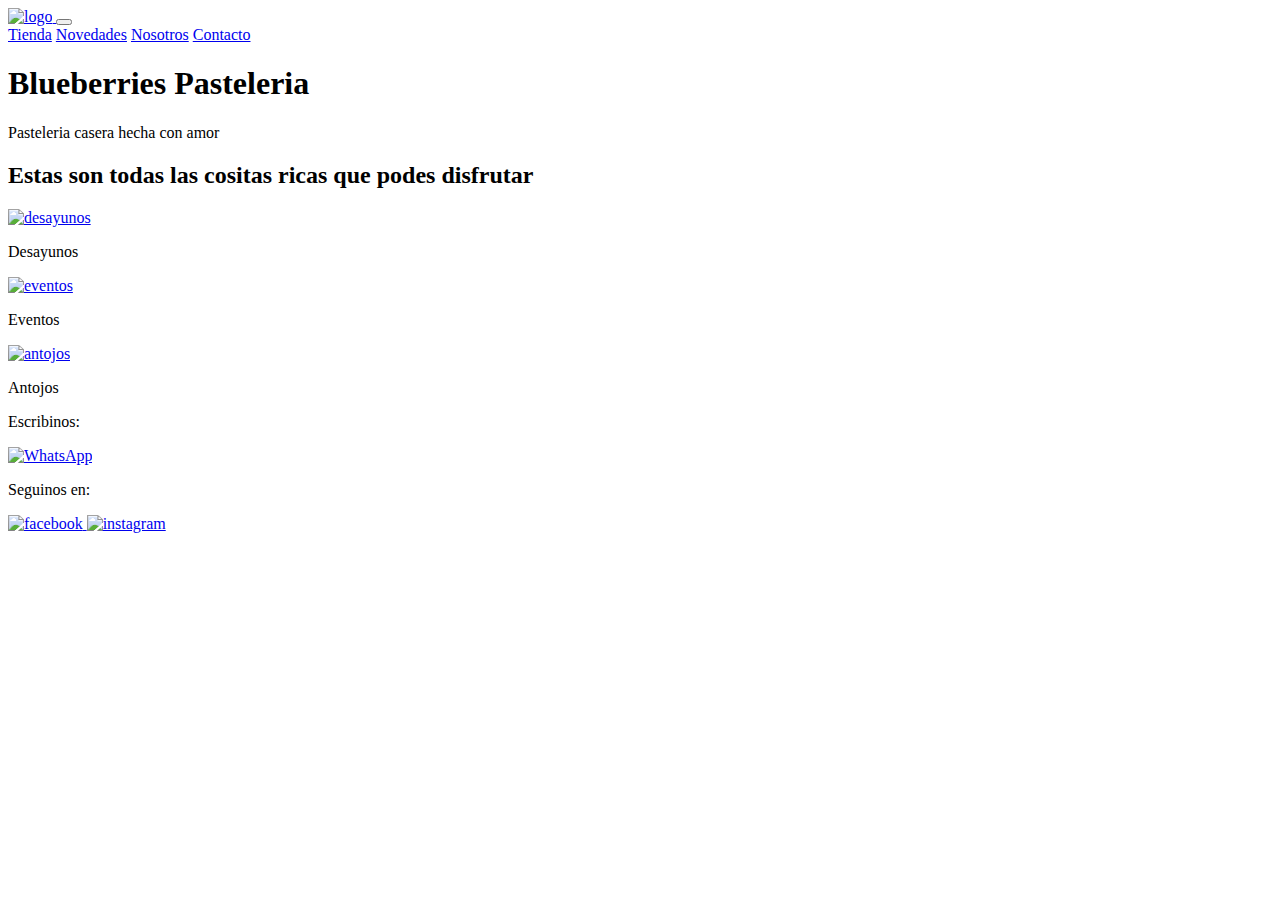
==== index.html @ 9e8bd780 "prueba git" ====
<!DOCTYPE html>
<html lang="en">
<head>
    <meta charset="UTF-8">
    <meta name="viewport" content="width=device-width, initial-scale=1.0">
    <!--font-->
    <link rel="preconnect" href="https://fonts.googleapis.com">
    <link rel="preconnect" href="https://fonts.gstatic.com" crossorigin>
    <link href="https://fonts.googleapis.com/css2?family=Alegreya&display=swap" rel="stylesheet">
    <!--bootstrap-->
    <link href="https://cdn.jsdelivr.net/npm/bootstrap@5.3.1/dist/css/bootstrap.min.css" 
    rel="stylesheet" 
    integrity="sha384-4bw+/aepP/YC94hEpVNVgiZdgIC5+VKNBQNGCHeKRQN+PtmoHDEXuppvnDJzQIu9" 
    crossorigin="anonymous">
    <!--css-->
    <link rel="stylesheet" href="CSS/style.css">
    <title>Blueberries Pastelería</title>
</head>

<body>
    <header>
        <nav class="navbar navbar-expand-lg bg-rosa">
            <div class="container-fluid">
              <a class="navbar-brand" href="index.html">
                <img src="imagenes/logo.jpg" alt="logo">
              </a>
              <button class="navbar-toggler" type="button" data-bs-toggle="collapse" data-bs-target="#navbarNavAltMarkup" aria-controls="navbarNavAltMarkup" aria-expanded="false" aria-label="Toggle navigation">
                <span class="navbar-toggler-icon"></span>
              </button>
              <div class="collapse navbar-collapse justify-content-end"   id="navbarNavAltMarkup">    
                <div class="navbar-nav">
                  <a class="nav-link" href="pages/tienda.html">Tienda</a>
                  <a class="nav-link" href="pages/novedades.html">Novedades</a>
                  <a class="nav-link" href="pages/nosotros.html">Nosotros</a>
                  <a class="nav-link" href="pages/contacto.html">Contacto</a>
                </div>
              </div>
            </div>
        </nav>
    </header>

    <!-- banner-->
    <section class="banner">
        <h1>Blueberries Pasteleria</h1>
        <p>Pasteleria casera hecha con amor</p>
    </section>

    <main>
        <!-- productos y servicios-->
        <section>
            <h2>Estas son todas las cositas ricas que podes disfrutar</h2>
            <div class="divPadreFlex">
                <div> 
                    <a href="pages/tienda.html">
                    <img src="imagenes/desayunos1.jpg" alt="desayunos">
                    </a>
                    <p class="productos"> Desayunos </p>
                </div>

                <div>
                    <a href="pages/tienda.html">
                    <img src="imagenes/eventos1.jpg" alt="eventos">
                    </a>
                    <p class="productos">Eventos</p>
                </div>

                <div>
                    <a href="pages/tienda.html">
                    <img src="imagenes/antojos1.jpg" alt="antojos">
                    </a>
                    <p class="productos">Antojos</p>
                </div>
            </div>
        </section>    
    </main>
    
    <footer>
        <!--Telefono-->
        <section>
            <p class="whatsapp">Escribinos:</p>
            <a href="https://web.whatsapp.com/" target="_blank">
            <img class="logowhatsapp" src="imagenes/WhatsApp_logo-color-vertical.svg.webp" alt="WhatsApp">
            </a>
        </section>
        
        <!--redes-->
        <section>
            <p class="redes">Seguinos en:</p>
            <a href="https://www.facebook.com/" target="_blank">
            <img class="logofacebook" src="imagenes/Facebook_f_logo_(2019).svg.webp" alt="facebook">
            </a>
            <a href="https://www.instagram.com" target="_blank">
            <img class="logoinstagram" src="imagenes/Instagram_logo_2016.svg.webp" alt="instagram">
            </a>
        </section>

    </footer>
    
    <!--javascript bootstrap-->
    <script 
        src="https://cdn.jsdelivr.net/npm/bootstrap@5.3.1/dist/js/bootstrap.bundle.min.js" 
        integrity="sha384-HwwvtgBNo3bZJJLYd8oVXjrBZt8cqVSpeBNS5n7C8IVInixGAoxmnlMuBnhbgrkm" 
        crossorigin="anonymous">
    </script>

</body>
</html>
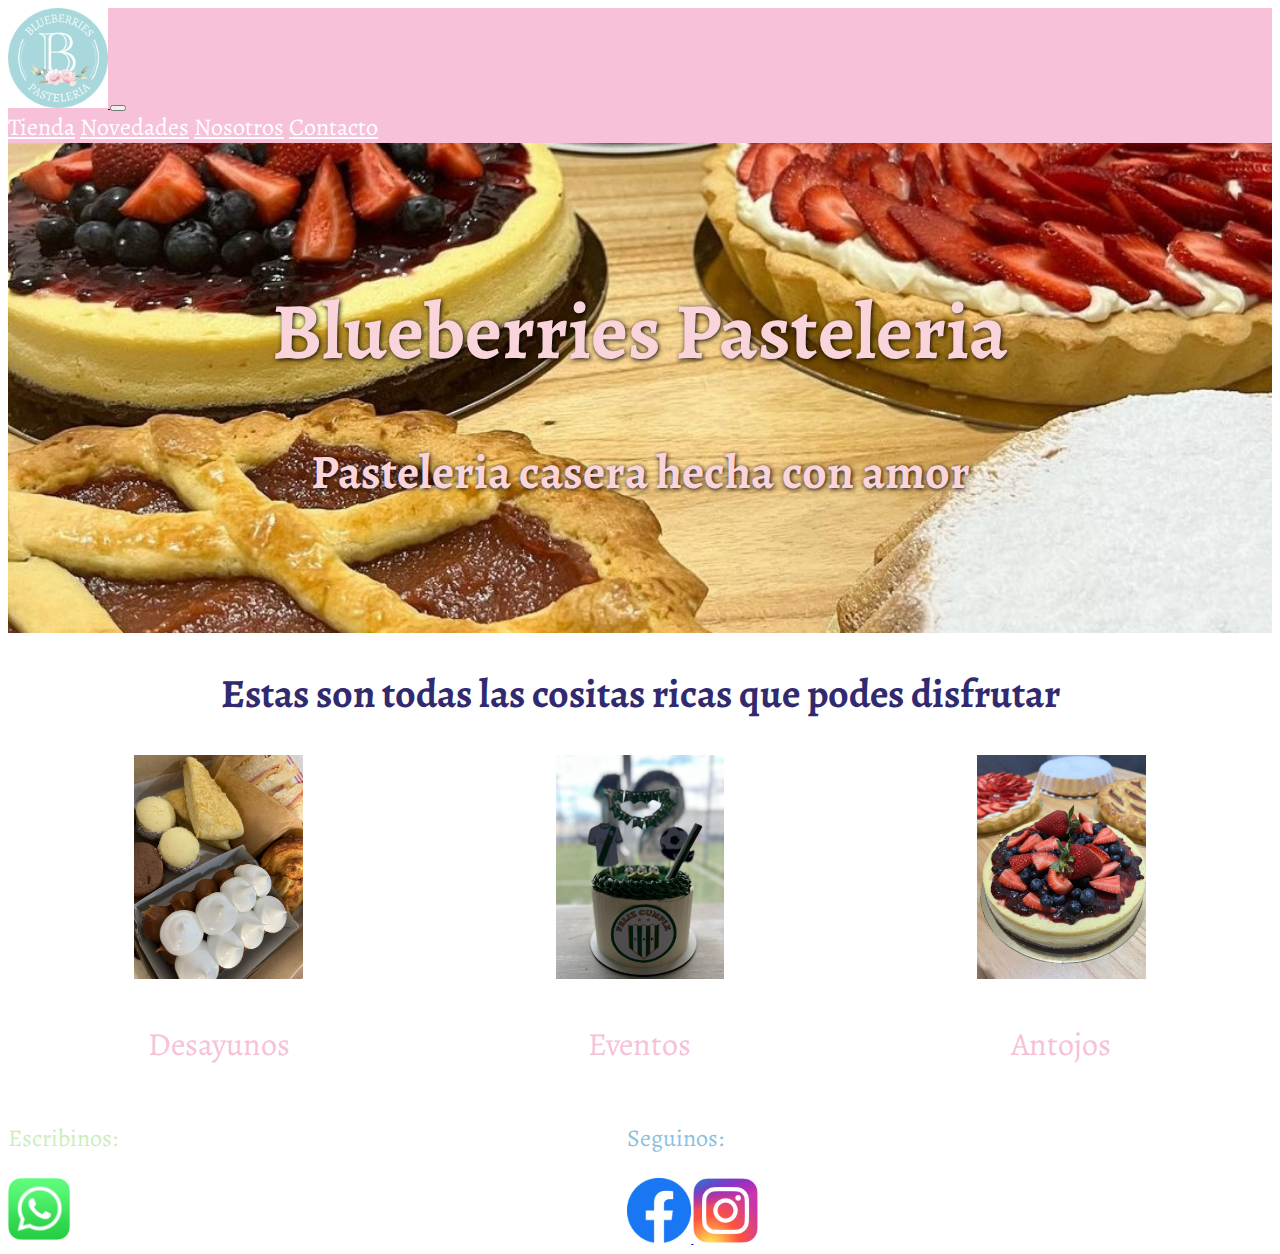
==== commit 0e59d348: "cambios footer" ====
--- a/index.html
+++ b/index.html
@@ -85,7 +85,7 @@
         
         <!--redes-->
         <section>
-            <p class="redes">Seguinos en:</p>
+            <p class="redes">Seguinos:</p>
             <a href="https://www.facebook.com/" target="_blank">
             <img class="logofacebook" src="imagenes/Facebook_f_logo_(2019).svg.webp" alt="facebook">
             </a>
--- a/CSS/style.css
+++ b/CSS/style.css
@@ -0,0 +1,374 @@
+/* colores 
+#F6C1D9 / Rosa fuerte
+#ED84B3 / Fucsia
+#AAD9DD / celeste
+#312A6F / azul
+#FAD4DB / rosa
+#BDCC8A / verde
+*/
+
+/*header*/
+header img{
+    width: 100px;
+}
+.bg-rosa{
+    background-color: #F6C1D9;
+}
+.navbar-nav{
+    font-family:'Alegreya', serif;
+    font-size: 1.5rem;
+}
+.nav-link{
+    color: white;
+}
+
+ /*body*/
+ body{
+    font-family: 'Alegreya', serif;
+    font-size: 62.5%;
+}
+
+/*index*/
+
+/*index-banner*/
+
+.banner{
+    background-image: url(../imagenes/banner1.jpg);
+    background-size: cover;
+    background-position: center;
+    color: #FAD4DB;
+    font-family:'Alegreya', serif;
+    font-weight: bold;
+    text-align: center;
+    text-shadow: 1px 1px 5px rgb(0, 0, 0);
+    padding: 80px 0px;
+}
+.banner h1{
+    font-size: 5rem;
+    color: #FAD4DB;
+    font-family:'Alegreya', serif;
+    font-weight: bold;
+    text-align: center;
+    box-sizing: border-box;
+}
+.banner p{
+    font-size: 3rem;
+}
+
+/*index-main*/
+
+main section h2{
+    color: #312A6F;
+    text-align: center;
+    font-size: 2.5rem;
+    
+}
+.divPadreFlex{
+    display: flex;
+    flex-direction: row;
+    justify-content: space-evenly;
+    text-align: center;
+    color: #F6C1D9;
+    font-size: 2rem;
+}
+main section div img{
+    width: 40%;
+}
+
+/*tienda*/
+.tienda{
+    font-family: 'Alegreya', serif;
+}
+.tienda h1{
+    font-size: 5rem;
+    color: #FAD4DB;
+}
+.tienda h2{
+    color: #ED84B3;
+    font-size: 3rem;
+}
+.card-text{
+    font-size: 1.5rem;
+    color: #312A6F;
+}
+.text-body-secondary{
+    font-size: 1rem;
+    color: #AAD9DD;
+}
+
+/*novedades*/
+.contenedor-grid img{
+    width: 300px;
+    height: 300px;
+}
+.contenedor-grid{
+    display: grid;
+    grid-template-areas: 
+    "h1       h1"  
+    "nuevo1 texto1" 
+    "texto2 nuevo2" 
+    "nuevo3 texto3" 
+    "texto4 nuevo4";
+
+    grid-template-rows: 200px 300px 300px 300px 300px ;
+    grid-template-columns: 1fr 1fr;
+    justify-content: center;
+    justify-items: start;
+}
+.grid-titulo{
+    grid-area: h1;
+    font-size: 5rem;
+    color: #FAD4DB;
+    font-family:'Alegreya', serif;
+    justify-self: center;
+}
+.novedades-img-1{
+    grid-area: nuevo1;
+    justify-self: right;
+    margin: 10px;
+    padding: 20px;
+}
+.novedades-titulo-1{
+    grid-area: texto1;
+    color: #ED84B3;
+    margin: 10px;
+    padding: 40px;
+}
+.novedades-texto-1{
+    grid-area: texto1;
+    font-family:'Alegreya', serif;
+    font-size: 1.3rem;
+    color: #AAD9DD;
+    margin: 10px;
+    padding: 40px;
+    align-self: center;
+}
+.novedades-img-2{
+    grid-area: nuevo2;
+    justify-self: left;
+    margin: 10px;
+    padding: 20px;
+}
+.novedades-titulo-2{
+    grid-area: texto2;
+    color: #ED84B3;
+    margin: 10px;
+    padding: 40px;
+}
+.novedades-texto-2{
+    grid-area: texto2;
+    font-family:'Alegreya', serif;
+    font-size: 1.3rem;
+    color: #AAD9DD;
+    margin: 10px;
+    padding: 40px;
+    align-self: center;
+}
+.novedades-img-3{
+    grid-area: nuevo3;
+    justify-self: right;
+    margin: 10px;
+    padding: 20px;
+}
+.novedades-titulo-3{
+    grid-area: texto3;
+    color: #ED84B3;
+    margin: 10px;
+    padding: 40px;
+}
+.novedades-texto-3{
+    grid-area: texto3;
+    font-family:'Alegreya', serif;
+    font-size: 1.3rem;
+    color: #AAD9DD;
+    margin: 10px;
+    padding: 40px;
+    align-self: center;
+}
+.novedades-img-4{
+    grid-area: nuevo4;
+    justify-self: left;
+    margin: 10px;
+    padding: 20px;
+}
+.novedades-titulo-4{
+    grid-area: texto4;
+    color: #ED84B3;
+    margin: 10px;
+    padding: 40px;
+}
+.novedades-texto-4{
+    grid-area: texto4;
+    font-family:'Alegreya', serif;
+    font-size: 1.3rem;
+    color: #AAD9DD;
+    margin: 10px;
+    padding: 40px;
+    align-self: center;
+}
+
+/*nosotros*/
+.nosotros h1{
+    font-size: 5rem;
+    color: #FAD4DB;
+}
+.textoPresentacion{
+    margin: 10px;
+    padding: 20px;
+    color: #FAF0D7;
+    text-align: left;
+    background-color: #8CC0DE;
+    font-size: 1.3rem;
+}   
+.fotoPresentacion{
+    width: 20%;
+    margin: 10px ;
+}
+.presentacion{
+    display: flex;
+    flex-direction: row;
+}
+
+/*contacto*/
+.contacto h1{
+    font-size: 5rem;
+    color: #FAD4DB;
+}
+main div form label{
+    font-size: 1rem;
+}
+
+/*footer*/
+footer{
+    display: flex;
+    flex-direction: row;
+    justify-content: space-evenly;
+}
+.whatsapp{
+    color: #CCEEBC;
+    font-size: 1.5rem;
+}
+.logowhatsapp{
+    width: 10%;
+}
+.redes{
+    color: #8CC0DE;
+    font-size: 1.5rem;
+}
+.logofacebook{
+    width: 10%;
+}
+.logoinstagram{
+    width: 10%;
+}
+
+/*mobile*/
+@media only screen and (max-width: 480px) {
+    /*index*/
+    .divPadreFlex{
+        flex-direction: column;
+    }
+    footer{
+        flex-direction: column;
+    }
+    /*nosotros*/
+    .presentacion{
+        flex-direction: column;
+    }
+    .fotoPresentacion{
+        width: 70%;
+        margin: 55px ;
+    }
+    /*novedades*/
+    .contenedor-grid{
+        display: grid;
+        grid-template-areas: 
+        "h1"  
+        "nuevo1"
+        "titulo1"
+        "texto1" 
+        "nuevo2"
+        "titulo2"
+        "texto2" 
+        "nuevo3"
+        "titulo3" 
+        "texto3"
+        "nuevo4"
+        "titulo4" 
+        "texto4";
+    
+        grid-template-rows: 100px 200px 50px 150px 200px 50px 150px 200px 50px 150px 200px 50px 150px;
+        grid-template-columns: 1fr;
+        align-items: center;
+        justify-items: center;
+    }
+    .grid-titulo{
+        grid-area: h1;
+        font-size: 4rem;
+    }
+    .novedades-img-1{
+        grid-area: nuevo1;
+        justify-self: center;
+        padding: 60px;
+    }
+    .novedades-titulo-1{
+        grid-area: titulo1;
+        margin: 10px;
+        padding: 40px;
+    }
+    .novedades-texto-1{
+        grid-area: texto1;
+        margin: 10px;
+        padding: 40px;
+        align-self: center;
+    }
+    .novedades-img-2{
+        grid-area: nuevo2;
+        justify-self: center;
+        padding: 60px;
+    }
+    .novedades-titulo-2{
+        grid-area: titulo2;
+        margin: 10px;
+        padding: 40px;
+    }
+    .novedades-texto-2{
+        grid-area: texto2;
+        margin: 10px;
+        padding: 40px;
+        align-self: center;
+    }
+    .novedades-img-3{
+        grid-area: nuevo3;
+        justify-self: center;
+        padding: 60px;
+    }
+    .novedades-titulo-3{
+        grid-area: titulo3;
+        margin: 10px;
+        padding: 40px;
+    }
+    .novedades-texto-3{
+        grid-area: texto3;
+        margin: 10px;
+        padding: 40px;
+        align-self: center;
+    }
+    .novedades-img-4{
+        grid-area: nuevo4;
+        justify-self: center;
+        padding: 60px;
+    }
+    .novedades-titulo-4{
+        grid-area: titulo4;
+        margin: 10px;
+        padding: 40px;
+    }
+    .novedades-texto-4{
+        grid-area: texto4;
+        margin: 10px;
+        padding: 40px;
+        align-self: center;
+    }
+    /*contacto*/
+}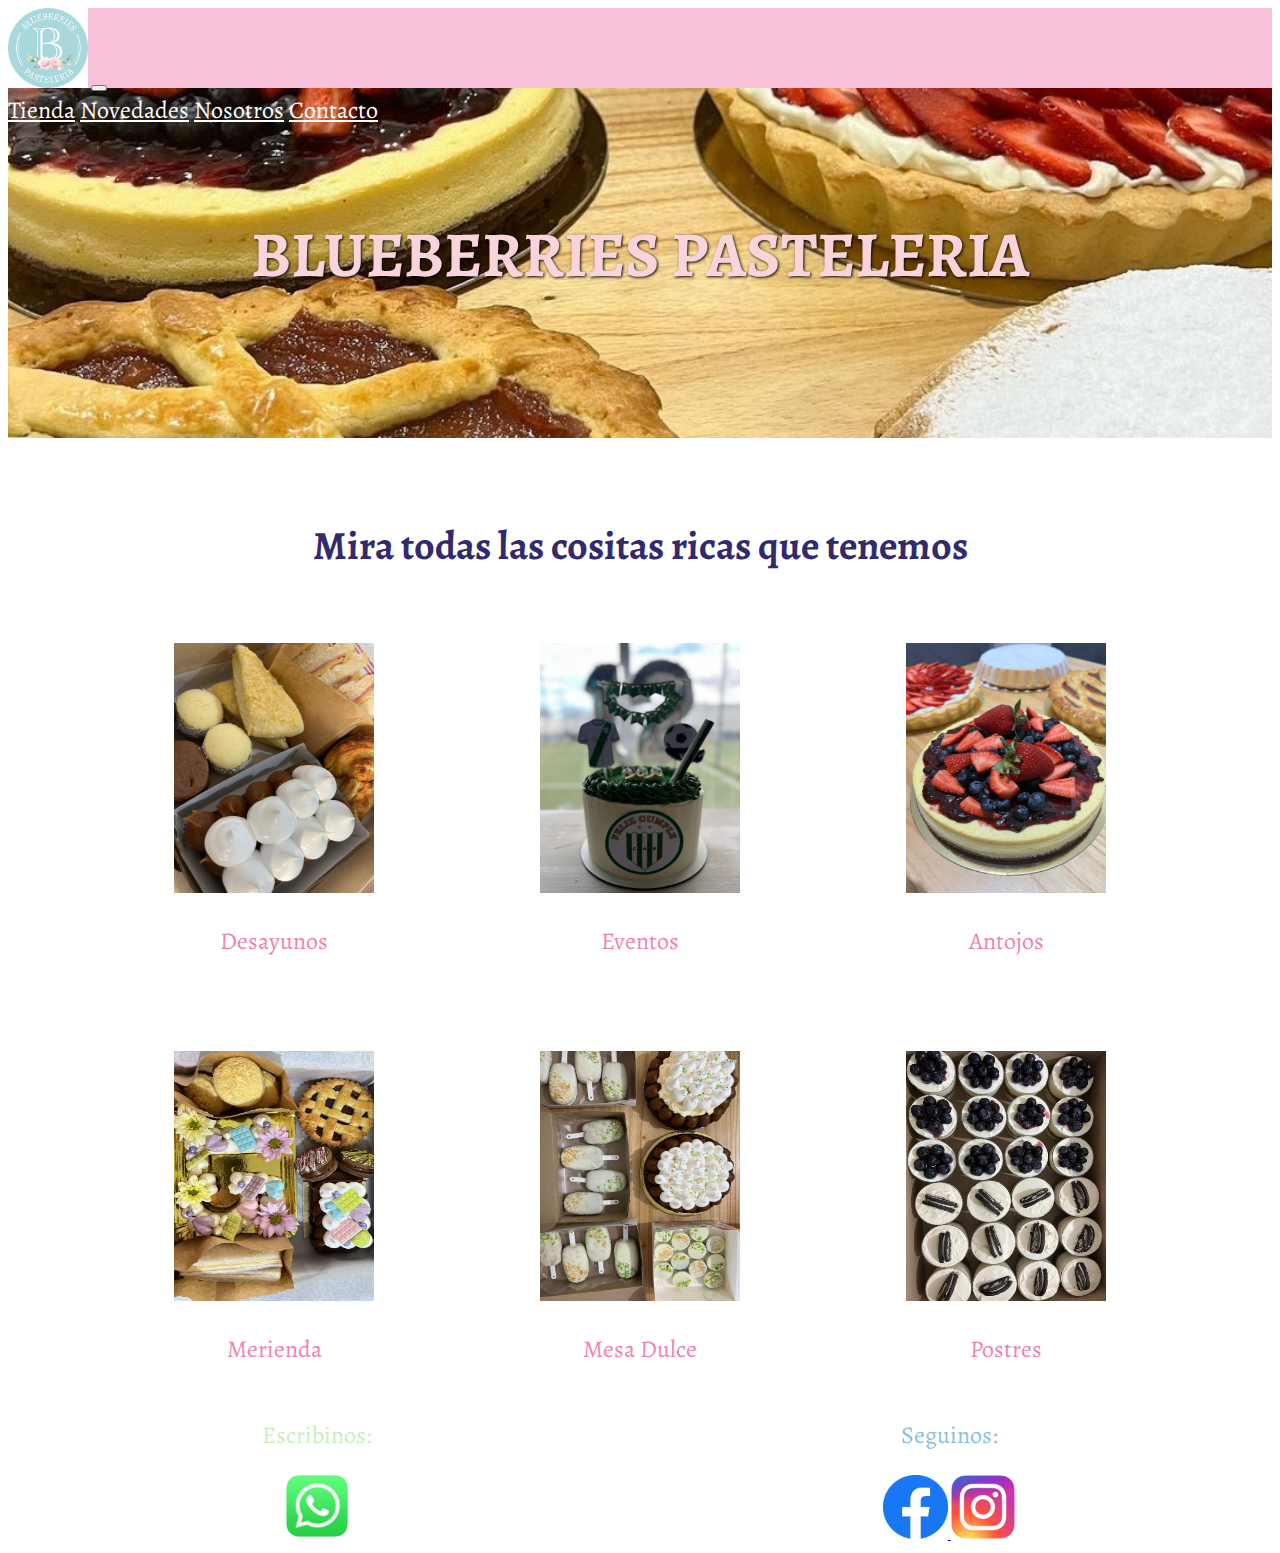
==== commit f7b29113: "agregado sass" ====
--- a/index.html
+++ b/index.html
@@ -14,6 +14,7 @@
     crossorigin="anonymous">
     <!--css-->
     <link rel="stylesheet" href="CSS/style.css">
+    <link rel="stylesheet" href="CSS/estilos.css">
     <title>Blueberries Pastelería</title>
 </head>
 
@@ -41,14 +42,14 @@
 
     <!-- banner-->
     <section class="banner">
-        <h1>Blueberries Pasteleria</h1>
-        <p>Pasteleria casera hecha con amor</p>
+        <h1>BLUEBERRIES PASTELERIA</h1>
+        <!--<p>Pasteleria casera hecha con amor</p>-->
     </section>
 
     <main>
         <!-- productos y servicios-->
         <section>
-            <h2>Estas son todas las cositas ricas que podes disfrutar</h2>
+            <h2>Mira todas las cositas ricas que tenemos</h2>
             <div class="divPadreFlex">
                 <div> 
                     <a href="pages/tienda.html">
@@ -72,6 +73,30 @@
                 </div>
             </div>
         </section>    
+        <section>
+            <div class="divPadreFlex">
+            <div> 
+                <a href="pages/tienda.html">
+                <img src="imagenes/merienda1.jpg" alt="meriendas">
+                </a>
+                <p class="productos"> Merienda </p>
+            </div>
+
+            <div>
+                <a href="pages/tienda.html">
+                <img src="imagenes/mesadulce.jpg" alt="mesa-dulce">
+                </a>
+                <p class="productos">Mesa Dulce</p>
+            </div>
+
+            <div>
+                <a href="pages/tienda.html">
+                <img src="imagenes/postres1.jpg" alt="postres">
+                </a>
+                <p class="productos">Postres</p>
+            </div>
+        </div>
+        </section>
     </main>
     
     <footer>
@@ -89,7 +114,7 @@
             <a href="https://www.facebook.com/" target="_blank">
             <img class="logofacebook" src="imagenes/Facebook_f_logo_(2019).svg.webp" alt="facebook">
             </a>
-            <a href="https://www.instagram.com" target="_blank">
+            <a href="https://www.instagram.com/blueberriespasteleria/" target="_blank">
             <img class="logoinstagram" src="imagenes/Instagram_logo_2016.svg.webp" alt="instagram">
             </a>
         </section>
--- a/CSS/style.css
+++ b/CSS/style.css
@@ -7,7 +7,7 @@
 #BDCC8A / verde
 */
 
-/*header*/
+/*header
 header img{
     width: 100px;
 }
@@ -21,16 +21,16 @@
 .nav-link{
     color: white;
 }
-
- /*body*/
+*/
+ /*body
  body{
     font-family: 'Alegreya', serif;
     font-size: 62.5%;
-}
+}*/
 
 /*index*/
 
-/*index-banner*/
+/*index-banner
 
 .banner{
     background-image: url(../imagenes/banner1.jpg);
@@ -53,15 +53,15 @@
 }
 .banner p{
     font-size: 3rem;
-}
-
-/*index-main*/
+}*/
+
+/*index-main
 
 main section h2{
     color: #312A6F;
     text-align: center;
     font-size: 2.5rem;
-    
+    margin-top: 80px;
 }
 .divPadreFlex{
     display: flex;
@@ -70,22 +70,24 @@
     text-align: center;
     color: #F6C1D9;
     font-size: 2rem;
+    margin-top: 70px;
 }
 main section div img{
     width: 40%;
-}
+}*/
 
 /*tienda*/
-.tienda{
+/*.tienda{
     font-family: 'Alegreya', serif;
 }
 .tienda h1{
     font-size: 5rem;
     color: #FAD4DB;
+    text-shadow: 1px 1px 5px rgb(0, 0, 0);
 }
 .tienda h2{
     color: #ED84B3;
-    font-size: 3rem;
+    font-size: 2.5rem;
 }
 .card-text{
     font-size: 1.5rem;
@@ -94,13 +96,15 @@
 .text-body-secondary{
     font-size: 1rem;
     color: #AAD9DD;
-}
+}*/
 
 /*novedades*/
+/*
 .contenedor-grid img{
     width: 300px;
     height: 300px;
 }
+
 .contenedor-grid{
     display: grid;
     grid-template-areas: 
@@ -114,14 +118,25 @@
     grid-template-columns: 1fr 1fr;
     justify-content: center;
     justify-items: start;
-}
-.grid-titulo{
+}*/
+/*.grid-titulo{
     grid-area: h1;
     font-size: 5rem;
     color: #FAD4DB;
     font-family:'Alegreya', serif;
     justify-self: center;
-}
+    align-self: center;
+}*/
+/*.novedades h1{
+    font-size: 5rem;
+    color: #FAD4DB;
+    text-shadow: 1px 1px 5px rgb(0, 0, 0);
+}
+.col{
+    padding: 60px;
+
+}*/
+/*
 .novedades-img-1{
     grid-area: nuevo1;
     justify-self: right;
@@ -205,12 +220,13 @@
     margin: 10px;
     padding: 40px;
     align-self: center;
-}
+}*/
 
 /*nosotros*/
-.nosotros h1{
-    font-size: 5rem;
-    color: #FAD4DB;
+/*.nosotros h1{
+    font-size: 5rem;
+    color: #FAD4DB;
+    text-shadow: 1px 1px 5px rgb(0, 0, 0);
 }
 .textoPresentacion{
     margin: 10px;
@@ -227,22 +243,25 @@
 .presentacion{
     display: flex;
     flex-direction: row;
-}
+}*/
 
 /*contacto*/
-.contacto h1{
-    font-size: 5rem;
-    color: #FAD4DB;
+/*.contacto h1{
+    font-size: 5rem;
+    color: #FAD4DB;
+    text-shadow: 1px 1px 5px rgb(0, 0, 0);
 }
 main div form label{
     font-size: 1rem;
-}
+}*/
 
 /*footer*/
-footer{
+/*footer{
     display: flex;
     flex-direction: row;
     justify-content: space-evenly;
+    text-align: center;
+    margin-top: 100px;
 }
 .whatsapp{
     color: #CCEEBC;
@@ -260,7 +279,7 @@
 }
 .logoinstagram{
     width: 10%;
-}
+}*/
 
 /*mobile*/
 @media only screen and (max-width: 480px) {
--- a/CSS/estilos.css
+++ b/CSS/estilos.css
@@ -0,0 +1,145 @@
+@import url('https://fonts.googleapis.com/css2?family=Alegreya&display=swap" rel="stylesheet');
+h1 {
+  color: #FAD4DB;
+  font-family: "Alegreya", serif;
+  font-size: 4rem;
+  text-shadow: 1px 1px 3px rgb(0, 0, 0);
+  font-weight: bold;
+}
+
+body {
+  font-family: "Alegreya", serif;
+  font-size: 1rem;
+}
+
+header .bg-rosa {
+  background-color: #F6C1D9;
+  height: 80px;
+}
+header .bg-rosa img {
+  width: 80px;
+}
+header .bg-rosa .navbar-nav {
+  font-family: "Alegreya", serif;
+  font-size: 1.5rem;
+}
+header .bg-rosa .navbar-nav .nav-link {
+  color: white;
+}
+
+footer {
+  display: flex;
+  flex-direction: row;
+  justify-content: space-evenly;
+  text-align: center;
+}
+footer .whatsapp {
+  color: #CCEEBC;
+  font-size: 1.5rem;
+  margin-top: 30px;
+}
+footer .logowhatsapp {
+  width: 10%;
+}
+footer .redes {
+  color: #8CC0DE;
+  font-size: 1.5rem;
+  margin-top: 30px;
+}
+footer .logofacebook, footer .logoinstagram {
+  width: 10%;
+}
+.banner {
+  background-image: url(../imagenes/banner1.jpg);
+  background-size: cover;
+  background-position: center;
+  text-align: center;
+  padding: 80px 0px;
+}
+.banner p {
+  font-size: 2.5rem;
+  color: #FAD4DB;
+  text-shadow: 1px 1px 3px rgb(0, 0, 0);
+}
+
+main h2 {
+  font-family: "Alegreya", serif;
+  color: #312A6F;
+  text-align: center;
+  font-size: 2.5rem;
+  margin-top: 80px;
+}
+main .divPadreFlex {
+  display: flex;
+  flex-direction: row;
+  justify-content: space-evenly;
+  text-align: center;
+  color: #ED84B3;
+  font-size: 1.5rem;
+  margin-top: 70px;
+}
+main .divPadreFlex img {
+  height: 250px;
+  width: 200px;
+}
+
+main .card {
+  margin-top: 30px;
+}
+main .card-title {
+  color: #ED84B3;
+  font-size: 1.7rem;
+  margin-top: 10px;
+}
+main .card-text {
+  font-family: "Alegreya", serif;
+  font-size: 1.3rem;
+  color: #312A6F;
+}
+main .text-body-secondary {
+  font-family: "Alegreya", serif;
+  font-size: 1rem;
+  color: #BDCC8A;
+}
+
+main .presentacion {
+  display: flex;
+  flex-direction: row;
+  justify-content: space-evenly;
+  text-align: center;
+}
+main .presentacion .fotoPresentacion {
+  width: 20%;
+  margin: 10px;
+}
+main .presentacion .textoPresentacion {
+  margin: 10px;
+  padding: 20px;
+  color: #FAF0D7;
+  text-align: left;
+  background-color: #8CC0DE;
+  font-size: 1.3rem;
+}
+
+h1 {
+  margin-bottom: 60px;
+}
+
+.mb-3 {
+  margin: 10px 300px 10px 300px;
+}
+
+.border-color {
+  border-color: #ED84B3;
+}
+
+.form-label {
+  color: #312A6F;
+  font-size: 1rem;
+}
+
+.border-color {
+  color: #ED84B3;
+}
+
+/*# sourceMappingURL=estilos.css.map */
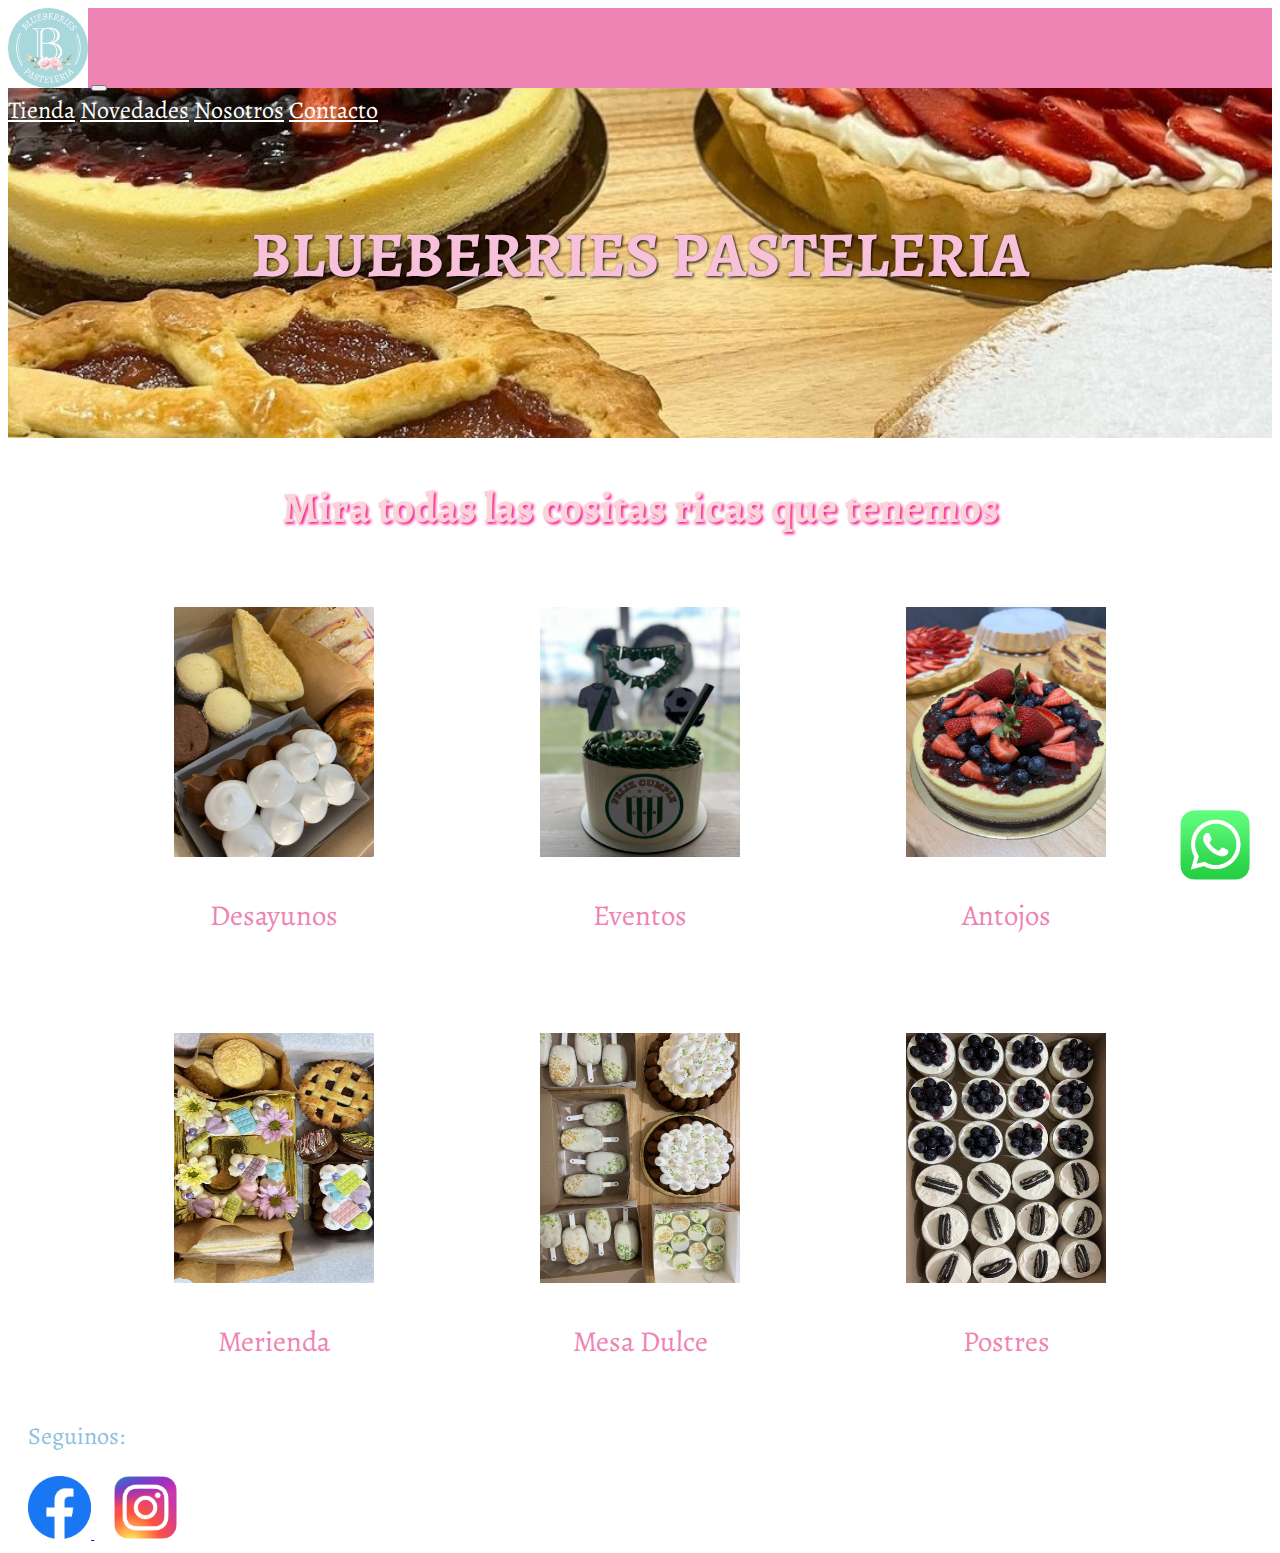
==== commit 13c1b541: "ajustes mobile" ====
--- a/index.html
+++ b/index.html
@@ -13,7 +13,6 @@
     integrity="sha384-4bw+/aepP/YC94hEpVNVgiZdgIC5+VKNBQNGCHeKRQN+PtmoHDEXuppvnDJzQIu9" 
     crossorigin="anonymous">
     <!--css-->
-    <link rel="stylesheet" href="CSS/style.css">
     <link rel="stylesheet" href="CSS/estilos.css">
     <title>Blueberries Pastelería</title>
 </head>
@@ -43,29 +42,29 @@
     <!-- banner-->
     <section class="banner">
         <h1>BLUEBERRIES PASTELERIA</h1>
-        <!--<p>Pasteleria casera hecha con amor</p>-->
+
     </section>
 
     <main>
-        <!-- productos y servicios-->
+        <!-- productos-->
         <section>
-            <h2>Mira todas las cositas ricas que tenemos</h2>
+            <h2 class="titulo-productos">Mira todas las cositas ricas que tenemos</h2>
             <div class="divPadreFlex">
-                <div> 
+                <div class="desayunos"> 
                     <a href="pages/tienda.html">
                     <img src="imagenes/desayunos1.jpg" alt="desayunos">
                     </a>
                     <p class="productos"> Desayunos </p>
                 </div>
 
-                <div>
+                <div class="eventos">
                     <a href="pages/tienda.html">
                     <img src="imagenes/eventos1.jpg" alt="eventos">
                     </a>
                     <p class="productos">Eventos</p>
                 </div>
 
-                <div>
+                <div class="antojos">
                     <a href="pages/tienda.html">
                     <img src="imagenes/antojos1.jpg" alt="antojos">
                     </a>
@@ -75,21 +74,21 @@
         </section>    
         <section>
             <div class="divPadreFlex">
-            <div> 
+            <div class="merienda"> 
                 <a href="pages/tienda.html">
                 <img src="imagenes/merienda1.jpg" alt="meriendas">
                 </a>
                 <p class="productos"> Merienda </p>
             </div>
 
-            <div>
+            <div class="mesa-dulce">
                 <a href="pages/tienda.html">
                 <img src="imagenes/mesadulce.jpg" alt="mesa-dulce">
                 </a>
                 <p class="productos">Mesa Dulce</p>
             </div>
 
-            <div>
+            <div class="postres">
                 <a href="pages/tienda.html">
                 <img src="imagenes/postres1.jpg" alt="postres">
                 </a>
@@ -100,14 +99,7 @@
     </main>
     
     <footer>
-        <!--Telefono-->
-        <section>
-            <p class="whatsapp">Escribinos:</p>
-            <a href="https://web.whatsapp.com/" target="_blank">
-            <img class="logowhatsapp" src="imagenes/WhatsApp_logo-color-vertical.svg.webp" alt="WhatsApp">
-            </a>
-        </section>
-        
+
         <!--redes-->
         <section>
             <p class="redes">Seguinos:</p>
@@ -116,6 +108,13 @@
             </a>
             <a href="https://www.instagram.com/blueberriespasteleria/" target="_blank">
             <img class="logoinstagram" src="imagenes/Instagram_logo_2016.svg.webp" alt="instagram">
+            </a>
+        </section>
+
+        <!--Telefono-->
+        <section>
+            <a href="https://web.whatsapp.com/" class="fixwapp" target="_blank">
+            <img class="logowhatsapp" src="imagenes/WhatsApp_logo-color-vertical.svg.webp" alt="WhatsApp">
             </a>
         </section>
 
--- a/CSS/estilos.css
+++ b/CSS/estilos.css
@@ -1,6 +1,6 @@
 @import url('https://fonts.googleapis.com/css2?family=Alegreya&display=swap" rel="stylesheet');
 h1 {
-  color: #FAD4DB;
+  color: #F6C1D9;
   font-family: "Alegreya", serif;
   font-size: 4rem;
   text-shadow: 1px 1px 3px rgb(0, 0, 0);
@@ -13,7 +13,7 @@
 }
 
 header .bg-rosa {
-  background-color: #F6C1D9;
+  background-color: #ED84B3;
   height: 80px;
 }
 header .bg-rosa img {
@@ -31,24 +31,29 @@
   display: flex;
   flex-direction: row;
   justify-content: space-evenly;
-  text-align: center;
-}
-footer .whatsapp {
-  color: #CCEEBC;
-  font-size: 1.5rem;
-  margin-top: 30px;
-}
-footer .logowhatsapp {
-  width: 10%;
+  text-align: start;
 }
 footer .redes {
   color: #8CC0DE;
   font-size: 1.5rem;
   margin-top: 30px;
+  margin-left: 20px;
 }
 footer .logofacebook, footer .logoinstagram {
-  width: 10%;
-}
+  width: 5%;
+  margin-left: 20px;
+}
+footer .fixwapp {
+  position: fixed;
+  width: 70px;
+  height: 70px;
+  bottom: 20px;
+  right: 30px;
+}
+footer .logowhatsapp {
+  width: 100%;
+}
+
 .banner {
   background-image: url(../imagenes/banner1.jpg);
   background-size: cover;
@@ -56,18 +61,15 @@
   text-align: center;
   padding: 80px 0px;
 }
-.banner p {
-  font-size: 2.5rem;
+
+main .titulo-productos {
+  font-family: "Alegreya", serif;
   color: #FAD4DB;
-  text-shadow: 1px 1px 3px rgb(0, 0, 0);
-}
-
-main h2 {
-  font-family: "Alegreya", serif;
-  color: #312A6F;
-  text-align: center;
-  font-size: 2.5rem;
-  margin-top: 80px;
+  font-weight: bold;
+  text-align: center;
+  font-size: 2.7rem;
+  text-shadow: 2px 2px 3px rgb(245, 19, 136);
+  margin-top: 40px;
 }
 main .divPadreFlex {
   display: flex;
@@ -75,28 +77,72 @@
   justify-content: space-evenly;
   text-align: center;
   color: #ED84B3;
-  font-size: 1.5rem;
+  font-size: 1.8rem;
   margin-top: 70px;
 }
 main .divPadreFlex img {
   height: 250px;
   width: 200px;
+  transition: transform 0.2s;
+}
+main .divPadreFlex .desayunos:hover {
+  outline: none;
+  font-weight: bold;
+  color: #312A6F;
+  opacity: 1;
+  transform: scale(1.3);
+}
+main .divPadreFlex .eventos:hover {
+  outline: none;
+  font-weight: bold;
+  color: #312A6F;
+  opacity: 1;
+  transform: scale(1.3);
+}
+main .divPadreFlex .antojos:hover {
+  outline: none;
+  font-weight: bold;
+  color: #312A6F;
+  opacity: 1;
+  transform: scale(1.3);
+}
+main .divPadreFlex .merienda:hover {
+  outline: none;
+  font-weight: bold;
+  color: #312A6F;
+  opacity: 1;
+  transform: scale(1.3);
+}
+main .divPadreFlex .mesa-dulce:hover {
+  outline: none;
+  font-weight: bold;
+  color: #312A6F;
+  opacity: 1;
+  transform: scale(1.3);
+}
+main .divPadreFlex .postres:hover {
+  outline: none;
+  font-weight: bold;
+  color: #312A6F;
+  opacity: 1;
+  transform: scale(1.3);
 }
 
 main .card {
   margin-top: 30px;
 }
-main .card-title {
+main .card .card-title {
   color: #ED84B3;
   font-size: 1.7rem;
   margin-top: 10px;
-}
-main .card-text {
+  text-align: center;
+}
+main .card .card-text {
   font-family: "Alegreya", serif;
   font-size: 1.3rem;
   color: #312A6F;
 }
-main .text-body-secondary {
+main .card .text-body-secondary {
   font-family: "Alegreya", serif;
   font-size: 1rem;
   color: #BDCC8A;
@@ -109,15 +155,14 @@
   text-align: center;
 }
 main .presentacion .fotoPresentacion {
-  width: 20%;
+  width: 300px;
   margin: 10px;
 }
 main .presentacion .textoPresentacion {
   margin: 10px;
   padding: 20px;
-  color: #FAF0D7;
+  color: #ED84B3;
   text-align: left;
-  background-color: #8CC0DE;
   font-size: 1.3rem;
 }
 
@@ -138,8 +183,126 @@
   font-size: 1rem;
 }
 
+.btn-primary {
+  margin-top: 40px;
+}
+
 .border-color {
   color: #ED84B3;
 }
 
+/*mobile*/
+@media only screen and (max-width: 480px) {
+  header .bg-rosa img {
+    width: 67px;
+  }
+  header .bg-rosa .navbar-nav {
+    font-size: 1rem;
+    text-shadow: 1px 1px 3px rgb(0, 0, 0);
+  }
+  .banner {
+    padding: 20px 0px;
+  }
+  h1 {
+    font-size: 2rem;
+  }
+  main .titulo-productos {
+    text-align: center;
+    font-size: 1.5rem;
+  }
+  main .divPadreFlex {
+    display: flex;
+    flex-direction: column;
+    justify-content: space-evenly;
+    text-align: center;
+    font-size: 1.2rem;
+    margin-top: 50px;
+  }
+  main .divPadreFlex img {
+    height: 200px;
+    width: 150px;
+  }
+  main .divPadreFlex .desayunos:hover {
+    outline: none;
+    font-weight: none;
+    color: #ED84B3;
+    transform: scale(1);
+  }
+  main .divPadreFlex .eventos:hover {
+    outline: none;
+    font-weight: none;
+    color: #ED84B3;
+    transform: scale(1);
+  }
+  main .divPadreFlex .antojos:hover {
+    outline: none;
+    font-weight: none;
+    color: #ED84B3;
+    transform: scale(1);
+  }
+  main .divPadreFlex .merienda:hover {
+    outline: none;
+    font-weight: none;
+    color: #ED84B3;
+    transform: scale(1);
+  }
+  main .divPadreFlex .mesa-dulce:hover {
+    outline: none;
+    font-weight: none;
+    color: #ED84B3;
+    transform: scale(1);
+  }
+  main .divPadreFlex .postres:hover {
+    outline: none;
+    font-weight: none;
+    color: #ED84B3;
+    transform: scale(1);
+  }
+  footer .logofacebook, footer .logoinstagram {
+    width: 10%;
+  }
+  footer .fixwapp {
+    width: 40px;
+    height: 40px;
+    right: 30px;
+  }
+  main .presentacion {
+    display: flex;
+    flex-direction: column;
+    justify-content: space-evenly;
+    text-align: center;
+  }
+  main .presentacion .fotoPresentacion {
+    width: 250px;
+    margin: 10px;
+    align-self: center;
+  }
+  main .presentacion .textoPresentacion {
+    padding: 60px;
+    align-self: center;
+    text-align: left;
+    font-size: 1rem;
+    margin-right: 20px;
+  }
+  /*contacto*/
+  h1 {
+    margin-bottom: 60px;
+  }
+  .mb-3 {
+    margin: 10px 40px 10px 20px;
+  }
+  .border-color {
+    border-color: #ED84B3;
+  }
+  .form-label {
+    color: #312A6F;
+    font-size: 0.8rem;
+  }
+  .btn-primary {
+    margin-top: 20px;
+    margin-right: 100px;
+    margin-left: 100px;
+  }
+}
+
 /*# sourceMappingURL=estilos.css.map */
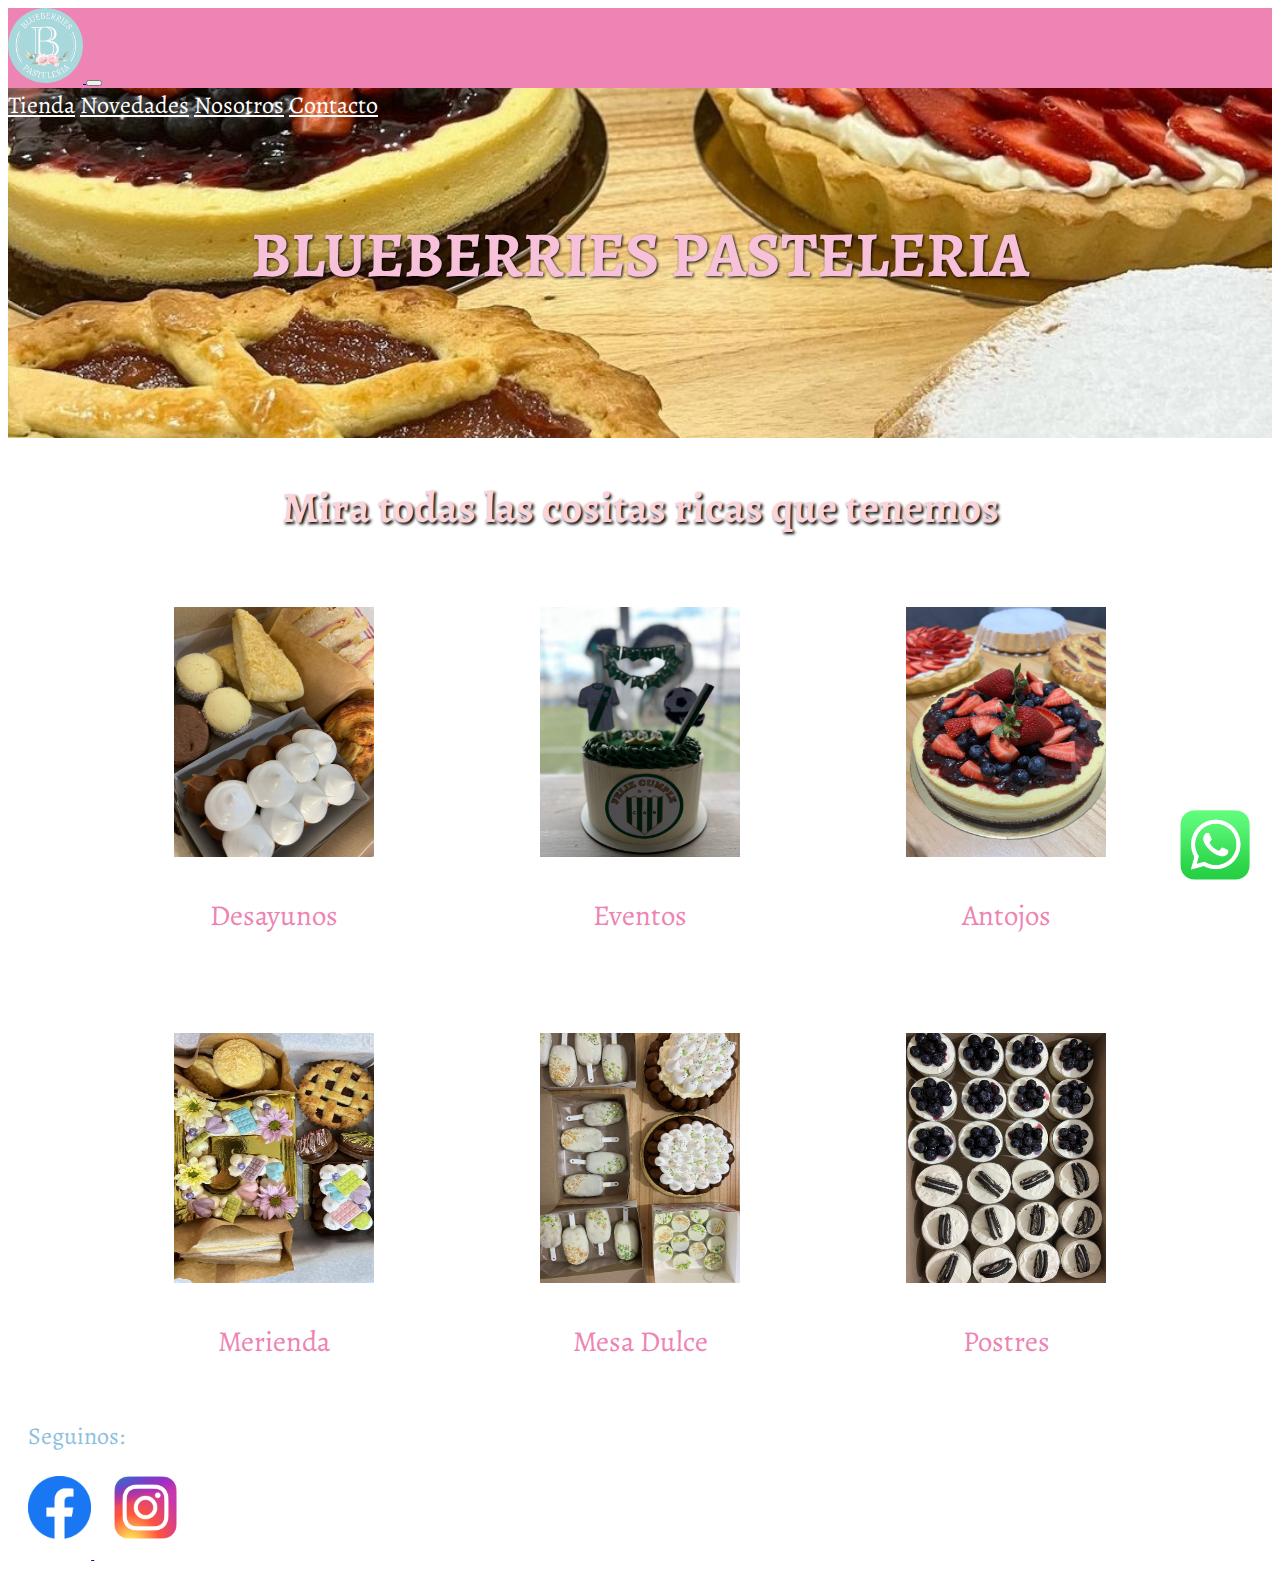
==== commit c42c9ec9: "entrega final" ====
--- a/index.html
+++ b/index.html
@@ -3,6 +3,8 @@
 <head>
     <meta charset="UTF-8">
     <meta name="viewport" content="width=device-width, initial-scale=1.0">
+    <meta name="description" content="La mejor pasteleria y reposteria la encontras en nuestra pasteleria. Ofrecemos productos realizados con los mejores ingredientes y las mejores manos. Solicita desayunos y meriendas personalizadas. Todos nuestros productos son con envios a Domicilio.">
+    <meta name="keywords" content="pasteleria, cookies, dulces, tortas, tienda, desayunos, eventos, merienda, postres, alfajores, cheesecake, brownies, marquise, pastafrola">
     <!--font-->
     <link rel="preconnect" href="https://fonts.googleapis.com">
     <link rel="preconnect" href="https://fonts.gstatic.com" crossorigin>
@@ -22,7 +24,7 @@
         <nav class="navbar navbar-expand-lg bg-rosa">
             <div class="container-fluid">
               <a class="navbar-brand" href="index.html">
-                <img src="imagenes/logo.jpg" alt="logo">
+                <img src="imagenes/logo.png" alt="logo">
               </a>
               <button class="navbar-toggler" type="button" data-bs-toggle="collapse" data-bs-target="#navbarNavAltMarkup" aria-controls="navbarNavAltMarkup" aria-expanded="false" aria-label="Toggle navigation">
                 <span class="navbar-toggler-icon"></span>
@@ -52,21 +54,21 @@
             <div class="divPadreFlex">
                 <div class="desayunos"> 
                     <a href="pages/tienda.html">
-                    <img src="imagenes/desayunos1.jpg" alt="desayunos">
+                    <img src="imagenes/desayunos1.jpg" alt="desayuno-sandwich-chipa-marquise-factura">
                     </a>
                     <p class="productos"> Desayunos </p>
                 </div>
 
                 <div class="eventos">
                     <a href="pages/tienda.html">
-                    <img src="imagenes/eventos1.jpg" alt="eventos">
+                    <img src="imagenes/eventos1.jpg" alt="evento-torta-cumpleaños-banfield">
                     </a>
                     <p class="productos">Eventos</p>
                 </div>
 
                 <div class="antojos">
                     <a href="pages/tienda.html">
-                    <img src="imagenes/antojos1.jpg" alt="antojos">
+                    <img src="imagenes/antojos1.jpg" alt="antojos-cheesecake-pastafrola-frutillas">
                     </a>
                     <p class="productos">Antojos</p>
                 </div>
@@ -76,21 +78,21 @@
             <div class="divPadreFlex">
             <div class="merienda"> 
                 <a href="pages/tienda.html">
-                <img src="imagenes/merienda1.jpg" alt="meriendas">
+                <img src="imagenes/merienda1.jpg" alt="meriendas-alfajores-brownie-chipa-pastafrola-sandwich">
                 </a>
                 <p class="productos"> Merienda </p>
             </div>
 
             <div class="mesa-dulce">
                 <a href="pages/tienda.html">
-                <img src="imagenes/mesadulce.jpg" alt="mesa-dulce">
+                <img src="imagenes/mesadulce.jpg" alt="mesa-dulce-paletas-alfajores-marquise">
                 </a>
                 <p class="productos">Mesa Dulce</p>
             </div>
 
             <div class="postres">
                 <a href="pages/tienda.html">
-                <img src="imagenes/postres1.jpg" alt="postres">
+                <img src="imagenes/postres1.jpg" alt="postres-vasos-oreos-moras">
                 </a>
                 <p class="productos">Postres</p>
             </div>
@@ -104,17 +106,17 @@
         <section>
             <p class="redes">Seguinos:</p>
             <a href="https://www.facebook.com/" target="_blank">
-            <img class="logofacebook" src="imagenes/Facebook_f_logo_(2019).svg.webp" alt="facebook">
+            <img class="logofacebook" src="imagenes/Facebook_f_logo_(2019).svg.webp" alt="logo-facebook">
             </a>
             <a href="https://www.instagram.com/blueberriespasteleria/" target="_blank">
-            <img class="logoinstagram" src="imagenes/Instagram_logo_2016.svg.webp" alt="instagram">
+            <img class="logoinstagram" src="imagenes/Instagram_logo_2016.svg.webp" alt="logo-instagram">
             </a>
         </section>
 
         <!--Telefono-->
         <section>
             <a href="https://web.whatsapp.com/" class="fixwapp" target="_blank">
-            <img class="logowhatsapp" src="imagenes/WhatsApp_logo-color-vertical.svg.webp" alt="WhatsApp">
+            <img class="logowhatsapp" src="imagenes/WhatsApp_logo-color-vertical.svg.webp" alt="logo-whatsapp">
             </a>
         </section>
 
--- a/CSS/estilos.css
+++ b/CSS/estilos.css
@@ -17,7 +17,7 @@
   height: 80px;
 }
 header .bg-rosa img {
-  width: 80px;
+  width: 75px;
 }
 header .bg-rosa .navbar-nav {
   font-family: "Alegreya", serif;
@@ -42,6 +42,7 @@
 footer .logofacebook, footer .logoinstagram {
   width: 5%;
   margin-left: 20px;
+  margin-bottom: 20px;
 }
 footer .fixwapp {
   position: fixed;
@@ -68,7 +69,7 @@
   font-weight: bold;
   text-align: center;
   font-size: 2.7rem;
-  text-shadow: 2px 2px 3px rgb(245, 19, 136);
+  text-shadow: 2px 2px 3px rgb(1, 1, 1);
   margin-top: 40px;
 }
 main .divPadreFlex {
@@ -131,18 +132,18 @@
 main .card {
   margin-top: 30px;
 }
-main .card .card-title {
+main .card .tienda-titulo {
   color: #ED84B3;
   font-size: 1.7rem;
   margin-top: 10px;
   text-align: center;
 }
-main .card .card-text {
+main .card .tienda-texto {
   font-family: "Alegreya", serif;
   font-size: 1.3rem;
   color: #312A6F;
 }
-main .card .text-body-secondary {
+main .card .tienda-subtexto {
   font-family: "Alegreya", serif;
   font-size: 1rem;
   color: #BDCC8A;
@@ -157,6 +158,7 @@
 main .presentacion .fotoPresentacion {
   width: 300px;
   margin: 10px;
+  margin-bottom: 40px;
 }
 main .presentacion .textoPresentacion {
   margin: 10px;
@@ -187,24 +189,48 @@
   margin-top: 40px;
 }
 
-.border-color {
-  color: #ED84B3;
+main .border-color {
+  color: #ED84B3;
+}
+main .novedades-titulo {
+  color: #ED84B3;
+  font-size: 1.7rem;
+}
+main .novedades-texto {
+  font-size: 1.3rem;
+  color: #312A6F;
 }
 
 /*mobile*/
 @media only screen and (max-width: 480px) {
+  header .navbar {
+    z-index: 3;
+  }
+  header .bg-rosa {
+    height: 70px;
+  }
   header .bg-rosa img {
-    width: 67px;
+    width: 50px;
   }
   header .bg-rosa .navbar-nav {
     font-size: 1rem;
     text-shadow: 1px 1px 3px rgb(0, 0, 0);
   }
+  footer .logofacebook, footer .logoinstagram {
+    width: 10%;
+  }
+  footer .fixwapp {
+    width: 40px;
+    height: 40px;
+    right: 30px;
+    z-index: 2;
+  }
   .banner {
     padding: 20px 0px;
   }
   h1 {
-    font-size: 2rem;
+    font-size: 3rem;
+    margin-top: 20px;
   }
   main .titulo-productos {
     text-align: center;
@@ -258,13 +284,8 @@
     color: #ED84B3;
     transform: scale(1);
   }
-  footer .logofacebook, footer .logoinstagram {
-    width: 10%;
-  }
-  footer .fixwapp {
-    width: 40px;
-    height: 40px;
-    right: 30px;
+  .card img {
+    z-index: 1;
   }
   main .presentacion {
     display: flex;
@@ -284,7 +305,6 @@
     font-size: 1rem;
     margin-right: 20px;
   }
-  /*contacto*/
   h1 {
     margin-bottom: 60px;
   }
@@ -304,5 +324,73 @@
     margin-left: 100px;
   }
 }
+/*tablet*/
+@media only screen and (min-width: 481px) and (max-width: 978px) {
+  header .bg-rosa {
+    height: 100px;
+  }
+  header .bg-rosa img {
+    width: 80px;
+  }
+  header .bg-rosa .navbar-nav {
+    font-size: 2rem;
+    text-shadow: 1px 1px 3px rgb(0, 0, 0);
+  }
+  h1 {
+    font-size: 4.5rem;
+  }
+  main .titulo-productos {
+    font-size: 3rem;
+  }
+  main .divPadreFlex {
+    font-size: 2.3rem;
+  }
+  main .divPadreFlex img {
+    height: 300px;
+    width: 250px;
+  }
+  main .card img {
+    height: 250px;
+  }
+  main .card .tienda-titulo {
+    font-size: 1.7rem;
+    margin-top: 5px;
+  }
+  main .card .tienda-texto {
+    font-size: 1.5rem;
+  }
+  main .card .tienda-subtexto {
+    font-size: 1.4rem;
+  }
+  main .mb-3 {
+    margin: 50px 170px 50px 170px;
+  }
+  main .novedades-titulo {
+    font-size: 1.7rem;
+  }
+  main .novedades-texto {
+    font-size: 1.5rem;
+  }
+  main .presentacion {
+    display: flex;
+    flex-direction: column;
+    justify-content: space-evenly;
+    text-align: center;
+  }
+  main .presentacion .fotoPresentacion {
+    align-self: center;
+    width: 500px;
+    height: 400px;
+  }
+  main .presentacion .textoPresentacion {
+    font-size: 1.7rem;
+  }
+  .form-label {
+    font-size: 1.8rem;
+  }
+  .form-control {
+    font-size: 1.5rem;
+  }
+}
 
 /*# sourceMappingURL=estilos.css.map */
